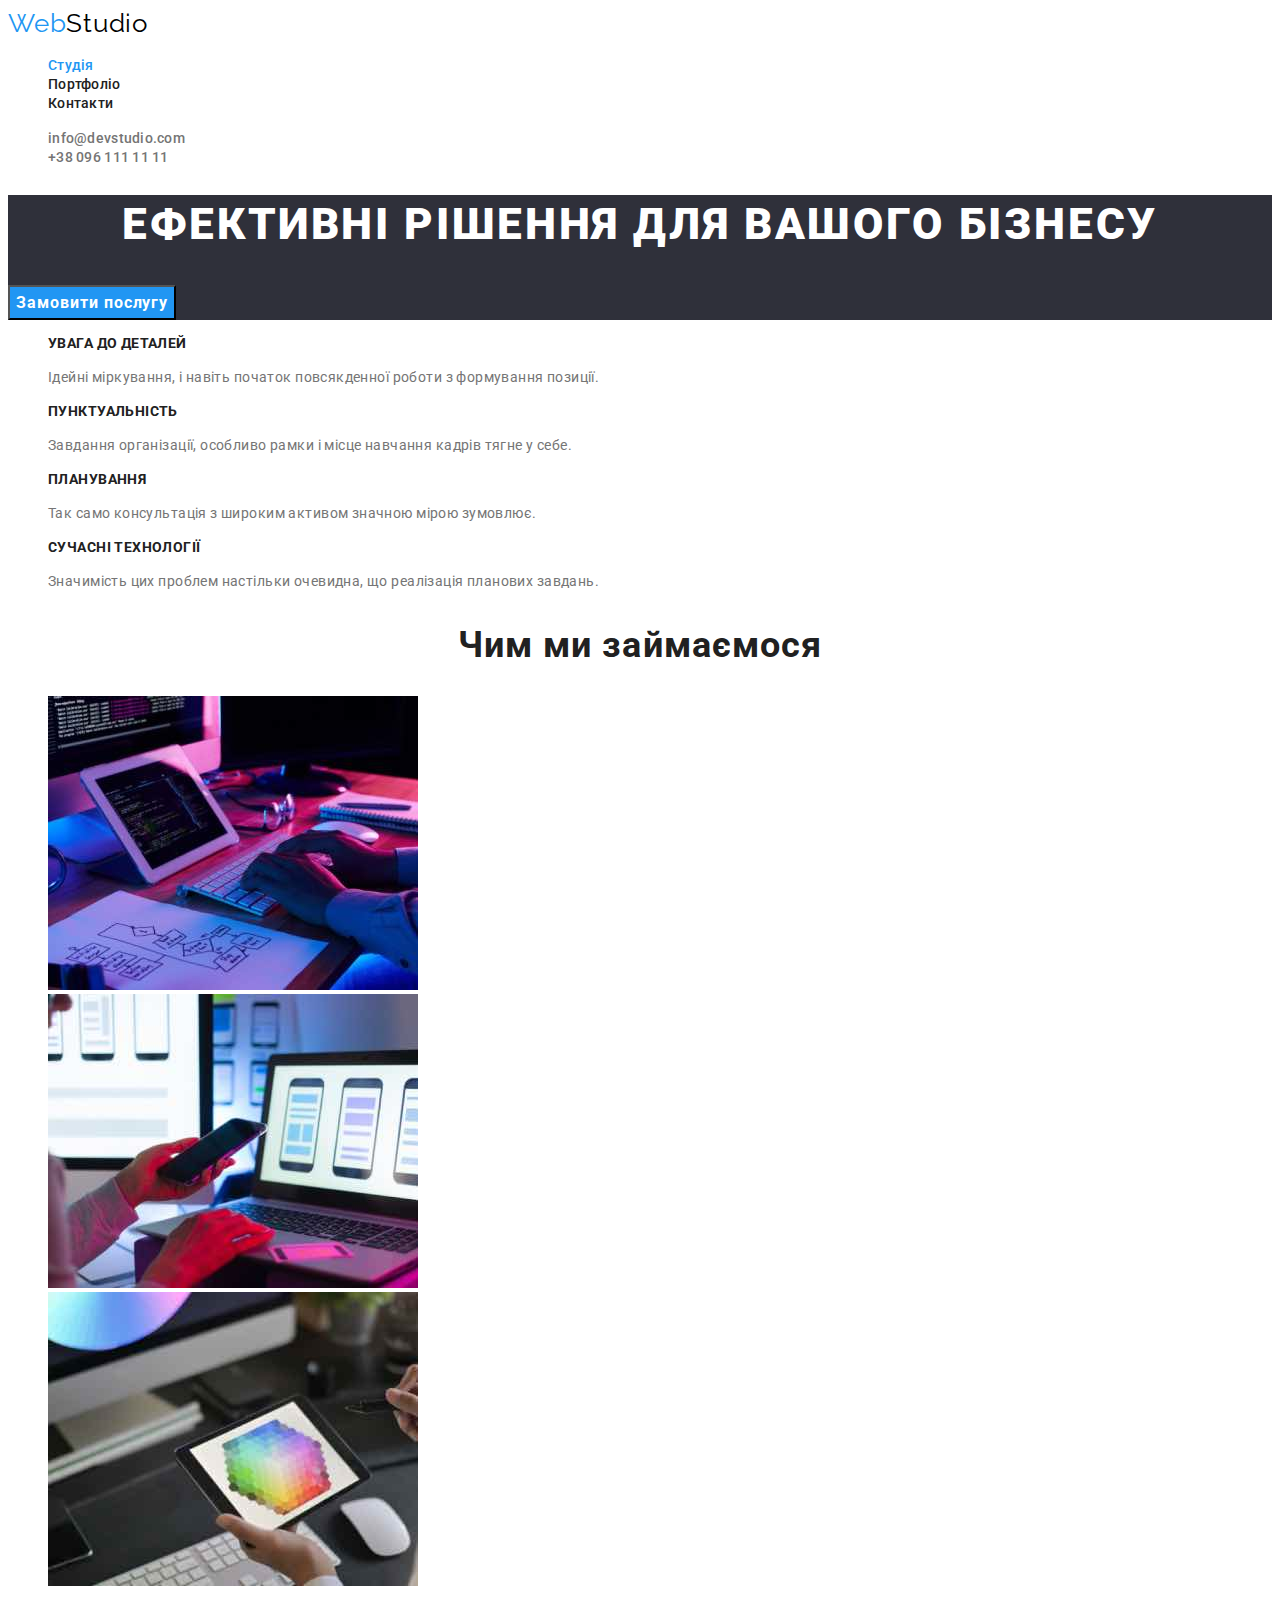
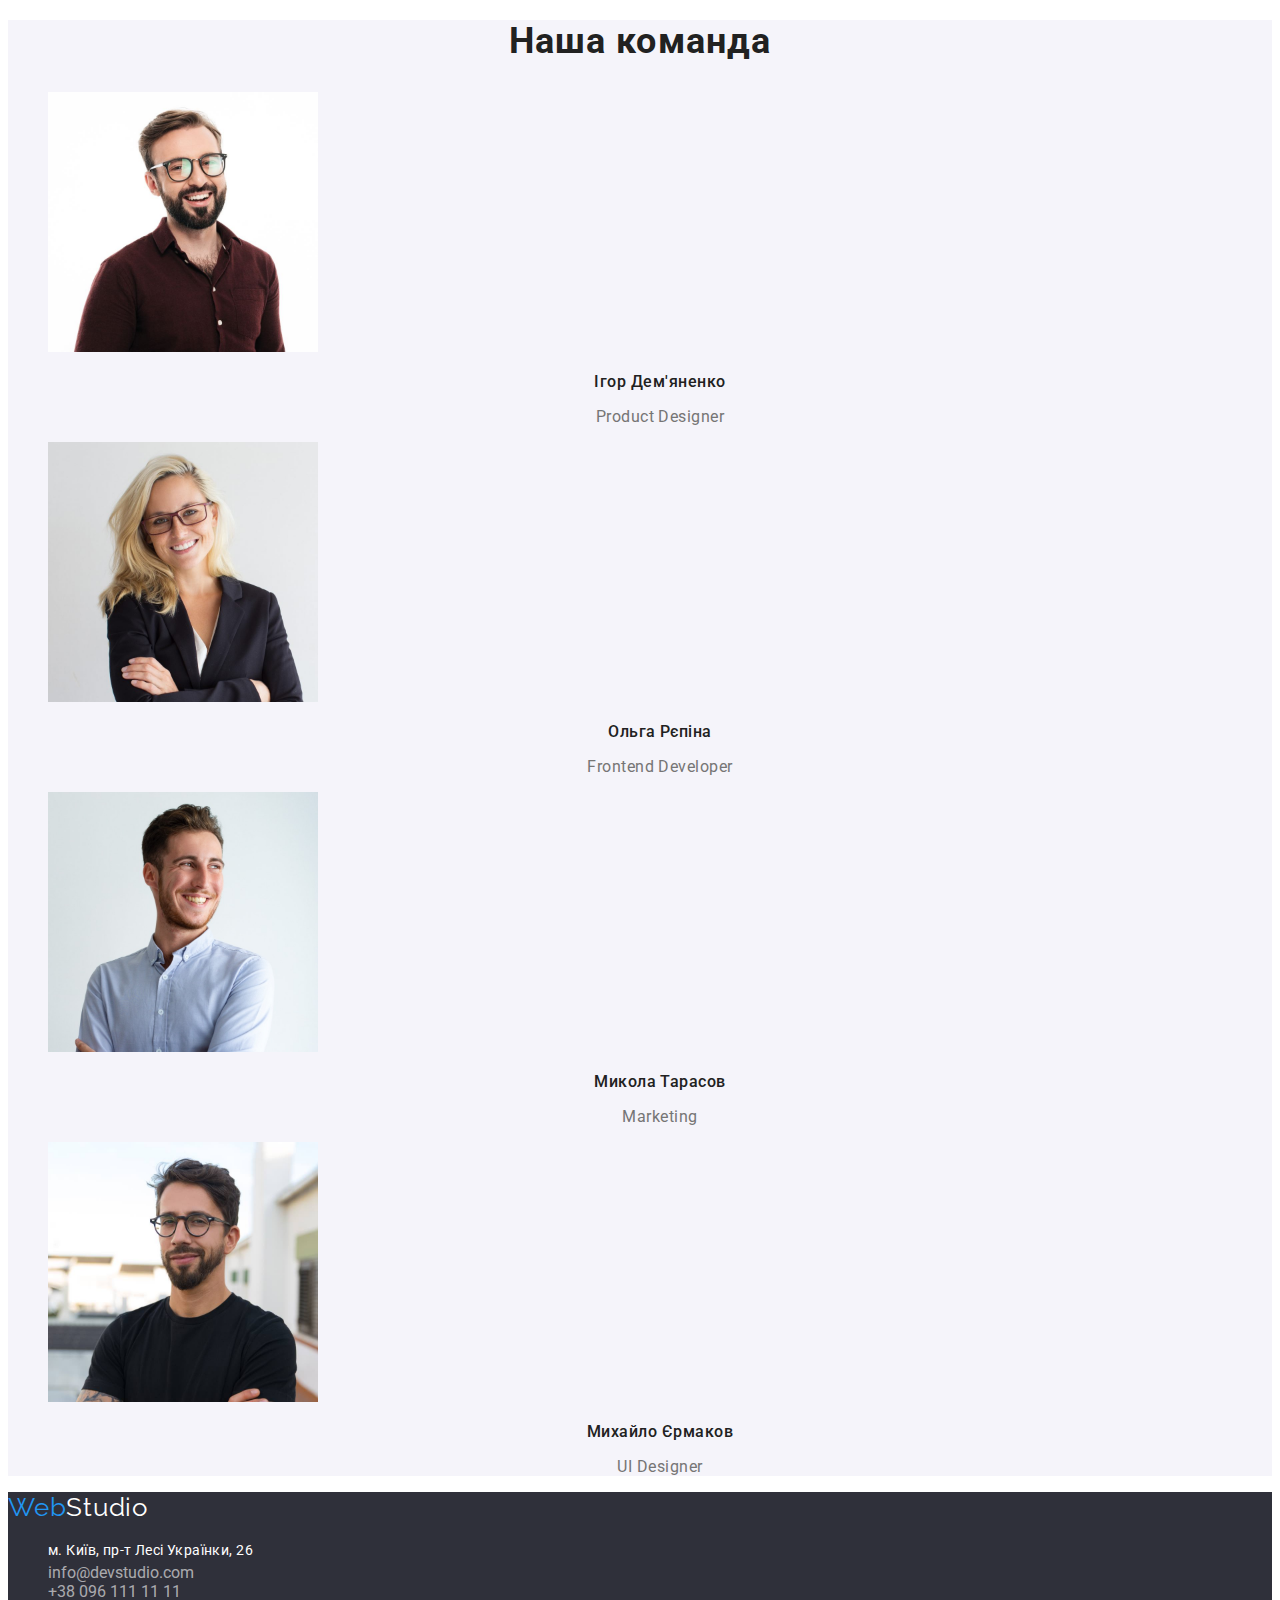
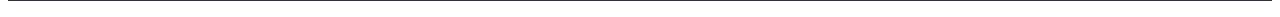
==== index.html @ a1a1fcf0 "Initial commit" ====
<!DOCTYPE html>
<html lang="en">
  <head>
    <meta charset="UTF-8" />
    <meta http-equiv="X-UA-Compatible" content="IE=edge" />
    <meta name="viewport" content="width=device-width, initial-scale=1.0" />
    <title>Студія</title>
    <!--Fonts-->
    <link rel="preconnect" href="https://fonts.googleapis.com" />
    <link rel="preconnect" href="https://fonts.gstatic.com" crossorigin />
    <link
      href="https://fonts.googleapis.com/css2?family=Raleway:wght@700&family=Roboto:wght@400;500;700;900&display=swap"
      rel="stylesheet"
    />
    
    <link rel="stylesheet" href="./css/styles.css" />
  </head>
  <body class="page">
    <header class="header">
      <nav class="nav-link">
        <a href="logo" class="logo">Web<span class="logo-blk">Studio</span></a>
        <!--Menu Nav-->
        <ul class="list">
          <li class="list-item">
            <a class="link-header active" href="./index.html">Студія</a>
          </li>
          <li class="list-item">
            <a class="link-header" href="./portfolio.html">Портфоліо</a>
          </li>
          <li class="list-item">
            <a class="link-header" href="">Контакти</a>
          </li>
        </ul>
      </nav>
      <!--Contacts-->
      <ul class="contacts">
        <li class="contact-link">
          <a href="mailto:info@devstudio.com" class="contact"
            >info@devstudio.com</a
          >
        </li>
        <li class="contact-link">
          <a href="tel:+380961111111" class="contact">+38 096 111 11 11</a>
        </li>
      </ul>
    </header>
    <main>
      <!--Шапка-->
      <section class="main-title">
        <h1 class="title">Ефективні рішення для вашого бізнесу</h1>
        <button class="button" type="button">Замовити послугу</button>
      </section>
      <!--Особливості-->
      <section class="list-features">
        <h2 class="hidden-title">Наші переваги</h2>
        <ul class="list-items">
          <li class="list-item">
            <h3 class="feature">УВАГА ДО ДЕТАЛЕЙ</h3>
            <p class="desc">
              Ідейні міркування, і навіть початок повсякденної роботи з
              формування позиції.
            </p>
          </li>
          <li class="list-item">
            <h3 class="feature">ПУНКТУАЛЬНІСТЬ</h3>
            <p class="desc">
              Завдання організації, особливо рамки і місце навчання кадрів тягне
              у себе.
            </p>
          </li>
          <li class="list-item">
            <h3 class="feature">ПЛАНУВАННЯ</h3>
            <p class="desc">
              Так само консультація з широким активом значною мірою зумовлює.
            </p>
          </li>
          <li class="list-item">
            <h3 class="feature">СУЧАСНІ ТЕХНОЛОГІЇ</h3>
            <p class="desc">
              Значимість цих проблем настільки очевидна, що реалізація планових
              завдань.
            </p>
          </li>
        </ul>
      </section>
      <!--Чим ми займаємося-->
      <section class="list">
        <h2 class="secondary-title">Чим ми займаємося</h2>
        <ul class="list-items">
          <li class="list-item-pic">
            <img
              src="./images/box-1.jpg"
              alt="person typing smth"
              width="370"
              height="294"
            />
          </li>
          <li class="list-item-pic">
            <img
              src="./images/box-2.jpg"
              alt="person using cell-phone and laptop"
              width="370"
              height="294"
            />
          </li>
          <li class="list-item-pic">
            <img
              src="./images/box-3.jpg"
              alt="person using tablet"
              width="370"
              height="294"
            />
          </li>
        </ul>
      </section>

      <!--Наша команда-->
      <section class="team">
        <h2 class="title-3">Наша команда</h2>
        <ul class="list">
          <li class="team-member">
            <img
              src="./images/img-1.jpg"
              alt="short hair man in a red shirt and in the glname"
              width="270"
              height="260"
            />
            <h3 class="team-name">Ігор Дем'яненко</h3>
            <p class="team-position">Product Designer</p>
          </li>
          <li class="team-member">
            <img
              src="./images/img-2.jpg"
              alt="blond lady in the glasses"
              width="270"
              height="260"
            />
            <h3 class="team-name">Ольга Рєпіна</h3>
            <p class="team-position">Frontend Developer</p>
          </li>
          <li class="team-member">
            <img
              src="./images/img-3.jpg"
              alt="young smily man dressed in the blue shirt"
              width="270"
              height="260"
            />
            <h3 class="team-name">Микола Тарасов</h3>
            <p class="team-position">Marketing</p>
          </li>
          <li class="team-member">
            <img
              src="./images/img-4.jpg"
              alt="nose up man in the glasses dressed in the t-shirt"
              width="270"
              height="260"
            />
            <h3 class="team-name">Михайло Єрмаков</h3>
            <p class="team-position">UI Designer</p>
          </li>
        </ul>
      </section>
    </main>
    <!--Підвал-->
    <footer class="footer">
      <a href="logo" class="logo">Web<span class="logo-clr">Studio</span></a>
      <address class="contacts-address">
        <ul class="list-footer">
          <li class="list-item">
            <a href="https://goo.gl/maps/8jvWmnCJK6FQUm2Y7" class="link-footer"
              >м. Київ, пр-т Лесі Українки, 26</a
            >
          </li>
          <li class="list-item">
            <a href="mailto:info@devstudio.com" class="link-detail"
              >info@devstudio.com</a
            >
          </li>
          <li class="list-item">
            <a href="tel:+380961111111" class="link-detail">+38 096 111 11 11</a>
          </li>
        </ul>
      </address>
    </footer>
  </body>
</html>
---- css/styles.css ----
:root {
  /* Fonts */
  --main-font: "Roboto", sans-serif;
  --secondary-font: "Raleway", sans-serif;

  /* Text colors */
  --main-txt-cl: #212121;
  --secondary-txt-cl: #d9d9d9;
  --blue-txt-cl: #2196f3;
  --grey-txt-cl: #757575;
  --light-txt-cl: #ffffff;

  /* Background colors */
  --main-bg-cl: #2f303a;
  --blue-cl: #2196f3;
}

/* Reset */

.link-header,
.contact,
.logo {
  text-decoration: none;
  color: currentColor;
}

.link-footer,
.link-detail {
  text-decoration: none;
}

.list,
.list-items,
.contacts,
.projects-list,
.list-footer {
  list-style: none;
}

/* Body-Студія */

.page {
  color: var(--main-txt-cl);
  font-family: var(--main-font);
}

/* Header */

.logo {
  font-family: var(--secondary-font);
  font-size: 26px;
  line-height: 1.19;
  /* identical to box height */
  letter-spacing: 0.03em;
  color: var(--blue-txt-cl);
}

.logo-blk {
  color: #000000;
}

.link-header:hover,
.link-header:focus {
  color: var(--blue-cl);
}

.contact:hover,
.contact:focus {
  color: var(--blue-cl);
}

.link-header {
  font-family: var(--main-font);
  font-weight: 500;
  font-size: 14px;
  line-height: 1.14;
  letter-spacing: 0.02em;
  color: var(--main-txt-cl);
}

.contact {
font-weight: 500;
font-size: 14px;
line-height: 1.14;
letter-spacing: 0.02em;
color: var(--grey-txt-cl);
}

.active {
  color: var(--blue-cl);
}

/* Шапка */

.main-title {
  background-color: var(--main-bg-cl);
}

.title {
  font-weight: 900;
  font-size: 44px;
  line-height: 1.36;
  /* or 136% */
  text-align: center;
  letter-spacing: 0.06em;
  text-transform: uppercase;
  color: var(--light-txt-cl);
}

.button {
  font-family: inherit;
  font-weight: 700;
  font-size: 16px;
  line-height: 1.85;
  /* identical to box height, or 188% */
  display: flex;
  align-items: center;
  text-align: center;
  letter-spacing: 0.06em;
  color: var(--light-txt-cl);
  background-color: var(--blue-cl);
}

/* Наші переваги */

.hidden-title,
.project-title {
  position: absolute;
  white-space: nowrap;
  width: 1px;
  height: 1px;
  overflow: hidden;
  border: 0;
  padding: 0;
  clip: rect(0 0 0 0);
  clip-path: inset(50%);
  margin: -1px;
}

.list-features {
  font-family: var(--main-font);
}

.feature {
  font-weight: 700;
  font-size: 14px;
  line-height: 1.14;
  letter-spacing: 0.03em;
  text-transform: uppercase;
}

.desc {
  font-size: 14px;
  line-height: 1.71;
  /* or 171% */
  letter-spacing: 0.03em;
  color: var(--grey-txt-cl);
}

/* Чим ми займаємося */

.secondary-title {
  font-family: var(--main-font);
  font-size: 36px;
  line-height: 1.17;
  text-align: center;
  letter-spacing: 0.03em;
}

/* Наша команда */

.team {
  font-family: var(--main-font);
  background-color: #f5f4fa;
}

.title-3 {
  font-size: 36px;
  line-height: 1.17;
  text-align: center;
  letter-spacing: 0.03em;
}

.team-name {
  font-weight: 500;
  font-size: 16px;
  line-height: 1.19;
  /* identical to box height */
  text-align: center;
  letter-spacing: 0.03em;
}

.team-position {
  font-size: 16px;
  line-height: 1.19;
  /* identical to box height */
  text-align: center;
  letter-spacing: 0.03em;
  color: var(--grey-txt-cl);
}

/* Підвал */

.footer {
  background-color: var(--main-bg-cl);
}

.logo-clr {
  color: var(--light-txt-cl);
}

.contacts-address {
  font-style: normal;
}

.link-footer {
  font-size: 14px;
  line-height: 1.71;
  /* or 171% */
  letter-spacing: 0.03em;
  color: var(--light-txt-cl);
}

.link-detail {
  color: #ffffff99;
}

/* Body-Portfolio */

/* Фільтри */

.btn {
  font-family: var(--main-font);
  font-weight: 500;
  font-size: 16px;
  line-height: 1.62;
  /* identical to box height, or 162% */
  text-align: center;
  letter-spacing: 0.03em;
  background-color: #F5F4FA;
}

.filters .btn:hover,
.filters .btn:focus {
  background: var(--blue-cl);
  color: var(--light-txt-cl);
  cursor: pointer;
}

.btn.active {
  background: var(--blue-cl);
  color: var(--light-txt-cl);
}

/* Портфоліо */

.projects {
  font-family: var(--main-font);
}


.project-name {
  font-size: 18px;
  line-height: 2;
  /* identical to box height, or 200% */
  letter-spacing: 0.06em;
}

.project-detail {
  font-size: 16px;
  line-height: 1.87;
  /* identical to box height, or 188% */
  letter-spacing: 0.03em;
  color: var(--grey-txt-cl);
}
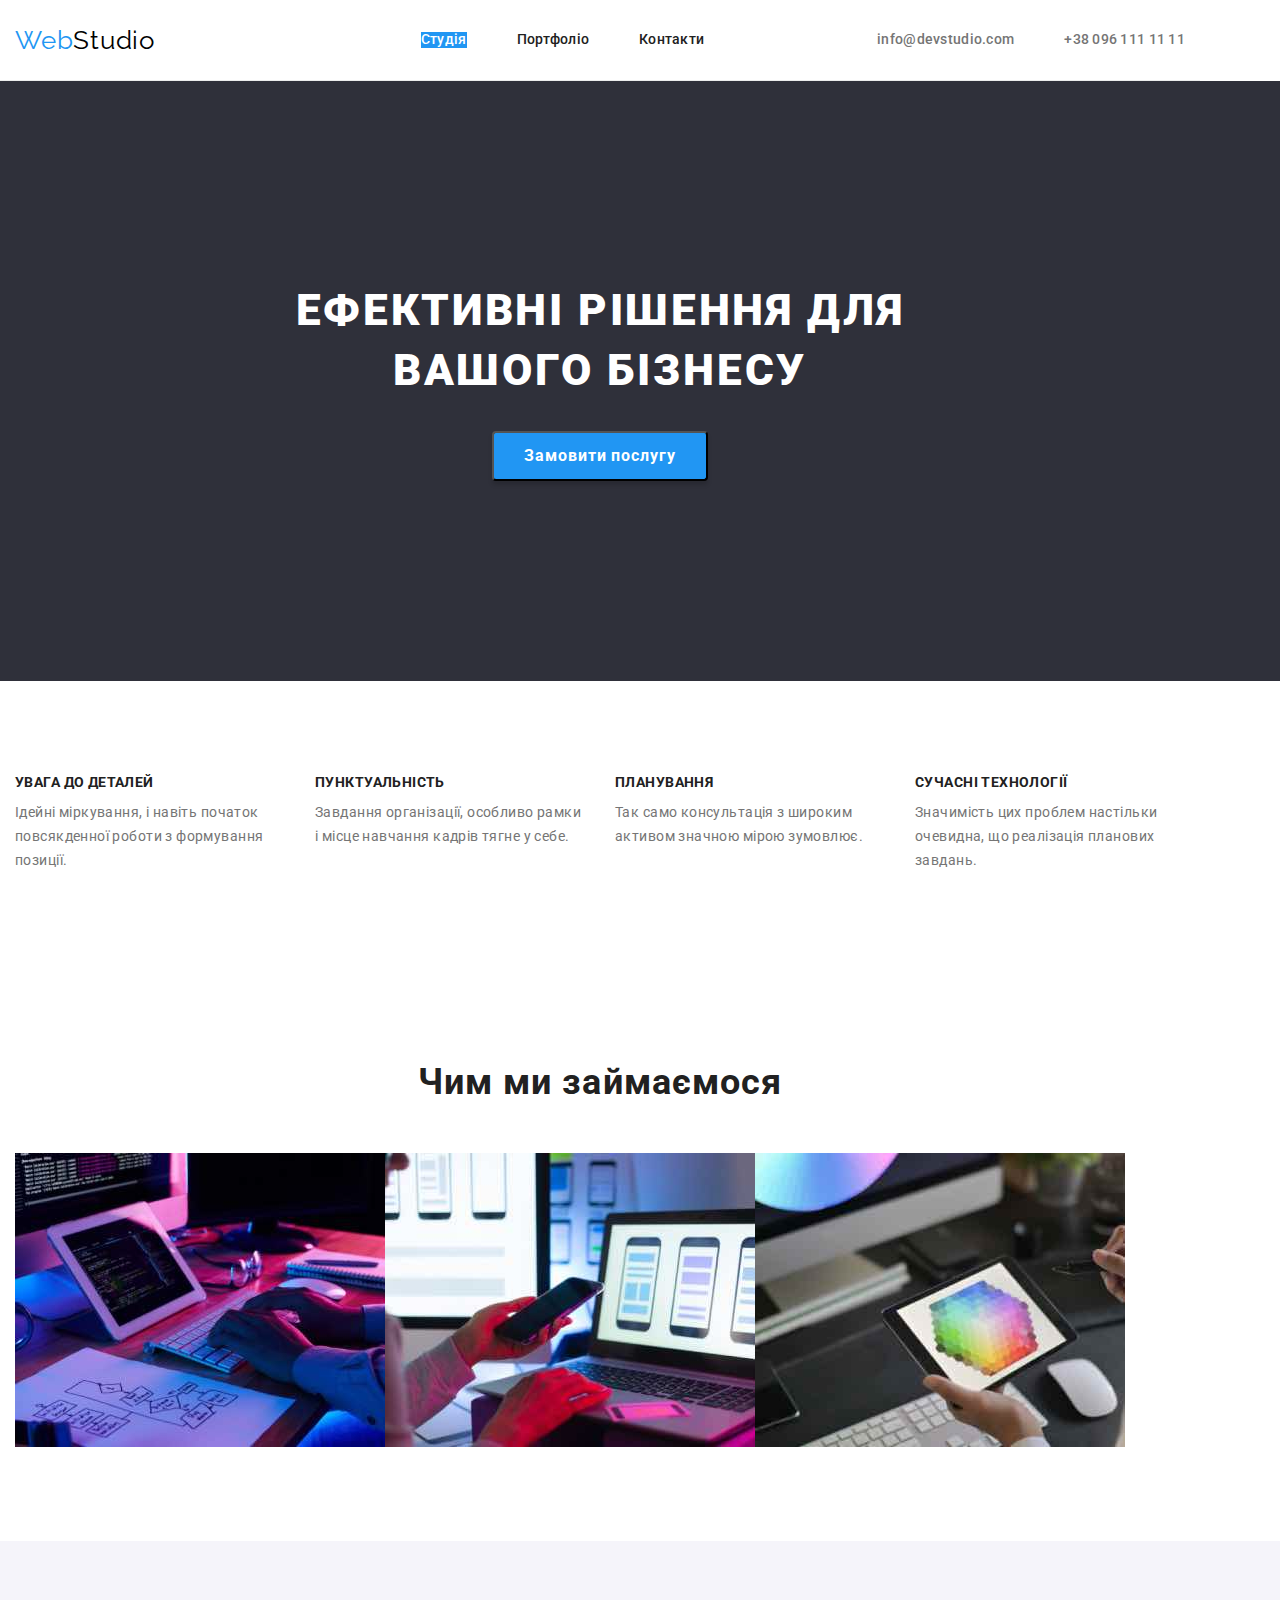
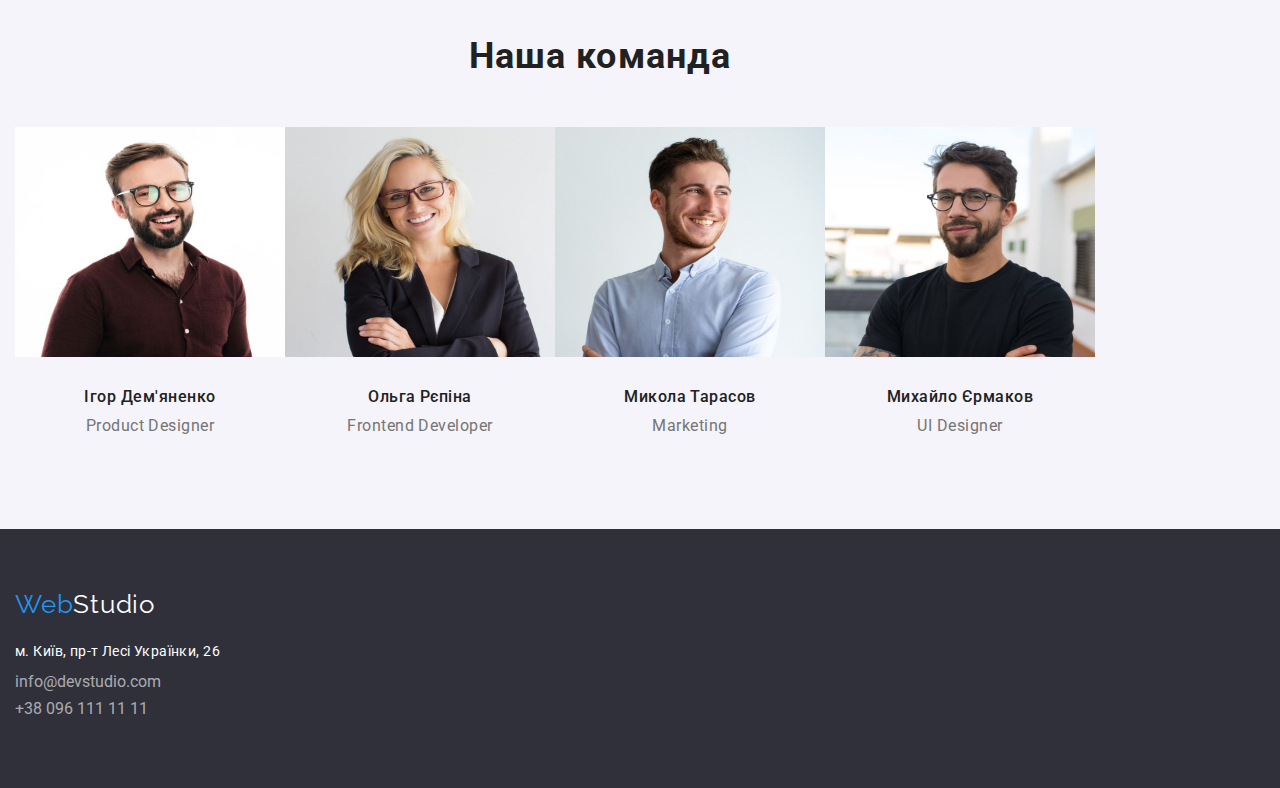
==== commit 1091efaa: "HW-3" ====
--- a/index.html
+++ b/index.html
@@ -12,175 +12,196 @@
       href="https://fonts.googleapis.com/css2?family=Raleway:wght@700&family=Roboto:wght@400;500;700;900&display=swap"
       rel="stylesheet"
     />
-    
+
+    <link rel="stylesheet" href="./css/modern-normalize.css">
+
     <link rel="stylesheet" href="./css/styles.css" />
   </head>
   <body class="page">
     <header class="header">
-      <nav class="nav-link">
-        <a href="logo" class="logo">Web<span class="logo-blk">Studio</span></a>
-        <!--Menu Nav-->
-        <ul class="list">
-          <li class="list-item">
-            <a class="link-header active" href="./index.html">Студія</a>
+      <div class="container header-container">
+        <!--Logo-->
+          <a href="logo" class="logo"
+            >Web<span class="logo-blk">Studio</span></a
+          >
+          <!--Menu Nav-->
+        <nav class="nav-link"></nav>  
+          <ul class="list nav-list">
+            <li class="list-item">
+              <a class="link-header active" href="./index.html">Студія</a>
+            </li>
+            <li class="list-item">
+              <a class="link-header" href="./portfolio.html">Портфоліо</a>
+            </li>
+            <li class="list-item">
+              <a class="link-header" href="">Контакти</a>
+            </li>
+          </ul>
+        </nav>
+        <!--Contacts-->
+        <ul class="contacts contacts-list">
+          <li class="contact-link">
+            <a href="mailto:info@devstudio.com" class="contact"
+              >info@devstudio.com</a
+            >
           </li>
-          <li class="list-item">
-            <a class="link-header" href="./portfolio.html">Портфоліо</a>
-          </li>
-          <li class="list-item">
-            <a class="link-header" href="">Контакти</a>
+          <li class="contact-link">
+            <a href="tel:+380961111111" class="contact">+38 096 111 11 11</a>
           </li>
         </ul>
-      </nav>
-      <!--Contacts-->
-      <ul class="contacts">
-        <li class="contact-link">
-          <a href="mailto:info@devstudio.com" class="contact"
-            >info@devstudio.com</a
-          >
-        </li>
-        <li class="contact-link">
-          <a href="tel:+380961111111" class="contact">+38 096 111 11 11</a>
-        </li>
-      </ul>
+        </div>
     </header>
     <main>
       <!--Шапка-->
       <section class="main-title">
-        <h1 class="title">Ефективні рішення для вашого бізнесу</h1>
-        <button class="button" type="button">Замовити послугу</button>
+        <div class="container">
+          <h1 class="title">Ефективні рішення для вашого бізнесу</h1>
+          <button class="button" type="button">Замовити послугу</button>
+        </div>
       </section>
       <!--Особливості-->
-      <section class="list-features">
-        <h2 class="hidden-title">Наші переваги</h2>
-        <ul class="list-items">
-          <li class="list-item">
-            <h3 class="feature">УВАГА ДО ДЕТАЛЕЙ</h3>
-            <p class="desc">
-              Ідейні міркування, і навіть початок повсякденної роботи з
-              формування позиції.
-            </p>
-          </li>
-          <li class="list-item">
-            <h3 class="feature">ПУНКТУАЛЬНІСТЬ</h3>
-            <p class="desc">
-              Завдання організації, особливо рамки і місце навчання кадрів тягне
-              у себе.
-            </p>
-          </li>
-          <li class="list-item">
-            <h3 class="feature">ПЛАНУВАННЯ</h3>
-            <p class="desc">
-              Так само консультація з широким активом значною мірою зумовлює.
-            </p>
-          </li>
-          <li class="list-item">
-            <h3 class="feature">СУЧАСНІ ТЕХНОЛОГІЇ</h3>
-            <p class="desc">
-              Значимість цих проблем настільки очевидна, що реалізація планових
-              завдань.
-            </p>
-          </li>
-        </ul>
+      <section class="list-features section">
+        <div class="container">
+          <h2 class="hidden-title">Наші переваги</h2>
+          <ul class="list-items description">
+            <li class="list-item desc-list">
+              <h3 class="feature">УВАГА ДО ДЕТАЛЕЙ</h3>
+              <p class="desc">
+                Ідейні міркування, і навіть початок повсякденної роботи з
+                формування позиції.
+              </p>
+            </li>
+            <li class="list-item desc-list">
+              <h3 class="feature">ПУНКТУАЛЬНІСТЬ</h3>
+              <p class="desc">
+                Завдання організації, особливо рамки і місце навчання кадрів
+                тягне у себе.
+              </p>
+            </li>
+            <li class="list-item desc-list">
+              <h3 class="feature">ПЛАНУВАННЯ</h3>
+              <p class="desc">
+                Так само консультація з широким активом значною мірою зумовлює.
+              </p>
+            </li>
+            <li class="list-item desc-list">
+              <h3 class="feature">СУЧАСНІ ТЕХНОЛОГІЇ</h3>
+              <p class="desc">
+                Значимість цих проблем настільки очевидна, що реалізація
+                планових завдань.
+              </p>
+            </li>
+          </ul>
+        </div>
       </section>
       <!--Чим ми займаємося-->
-      <section class="list">
-        <h2 class="secondary-title">Чим ми займаємося</h2>
-        <ul class="list-items">
-          <li class="list-item-pic">
-            <img
-              src="./images/box-1.jpg"
-              alt="person typing smth"
-              width="370"
-              height="294"
-            />
-          </li>
-          <li class="list-item-pic">
-            <img
-              src="./images/box-2.jpg"
-              alt="person using cell-phone and laptop"
-              width="370"
-              height="294"
-            />
-          </li>
-          <li class="list-item-pic">
-            <img
-              src="./images/box-3.jpg"
-              alt="person using tablet"
-              width="370"
-              height="294"
-            />
-          </li>
-        </ul>
+      <section class="list-main section">
+        <div class="container">
+          <h2 class="secondary-title">Чим ми займаємося</h2>
+          <ul class="list-items img-list">
+            <li class="list-item-pic">
+              <img
+                src="./images/box-1.jpg"
+                alt="person typing smth"
+                width="370"
+                height="294"
+              />
+            </li>
+            <li class="list-item-pic">
+              <img
+                src="./images/box-2.jpg"
+                alt="person using cell-phone and laptop"
+                width="370"
+                height="294"
+              />
+            </li>
+            <li class="list-item-pic">
+              <img
+                src="./images/box-3.jpg"
+                alt="person using tablet"
+                width="370"
+                height="294"
+              />
+            </li>
+          </ul>
+        </div>
       </section>
 
       <!--Наша команда-->
-      <section class="team">
-        <h2 class="title-3">Наша команда</h2>
-        <ul class="list">
-          <li class="team-member">
-            <img
-              src="./images/img-1.jpg"
-              alt="short hair man in a red shirt and in the glname"
-              width="270"
-              height="260"
-            />
-            <h3 class="team-name">Ігор Дем'яненко</h3>
-            <p class="team-position">Product Designer</p>
-          </li>
-          <li class="team-member">
-            <img
-              src="./images/img-2.jpg"
-              alt="blond lady in the glasses"
-              width="270"
-              height="260"
-            />
-            <h3 class="team-name">Ольга Рєпіна</h3>
-            <p class="team-position">Frontend Developer</p>
-          </li>
-          <li class="team-member">
-            <img
-              src="./images/img-3.jpg"
-              alt="young smily man dressed in the blue shirt"
-              width="270"
-              height="260"
-            />
-            <h3 class="team-name">Микола Тарасов</h3>
-            <p class="team-position">Marketing</p>
-          </li>
-          <li class="team-member">
-            <img
-              src="./images/img-4.jpg"
-              alt="nose up man in the glasses dressed in the t-shirt"
-              width="270"
-              height="260"
-            />
-            <h3 class="team-name">Михайло Єрмаков</h3>
-            <p class="team-position">UI Designer</p>
-          </li>
-        </ul>
+      <section class="team section">
+        <div class="container">
+          <h2 class="title-3">Наша команда</h2>
+          <ul class="list team-list">
+            <li class="team-member">
+              <img class="img"
+                src="./images/img-1.jpg"
+                alt="short hair man in a red shirt and in the glname"
+                width="270"
+                height="260"
+              />
+              <h3 class="team-name">Ігор Дем'яненко</h3>
+              <p class="team-position">Product Designer</p>
+            </li>
+            <li class="team-member">
+              <img class="img"
+                src="./images/img-2.jpg"
+                alt="blond lady in the glasses"
+                width="270"
+                height="260"
+              />
+              <h3 class="team-name">Ольга Рєпіна</h3>
+              <p class="team-position">Frontend Developer</p>
+            </li>
+            <li class="team-member">
+              <img class="img"
+                src="./images/img-3.jpg"
+                alt="young smily man dressed in the blue shirt"
+                width="270"
+                height="260"
+              />
+              <h3 class="team-name">Микола Тарасов</h3>
+              <p class="team-position">Marketing</p>
+            </li>
+            <li class="team-member">
+              <img class="img"
+                src="./images/img-4.jpg"
+                alt="nose up man in the glasses dressed in the t-shirt"
+                width="270"
+                height="260"
+              />
+              <h3 class="team-name">Михайло Єрмаков</h3>
+              <p class="team-position">UI Designer</p>
+            </li>
+          </ul>
+        </div>
       </section>
     </main>
     <!--Підвал-->
     <footer class="footer">
-      <a href="logo" class="logo">Web<span class="logo-clr">Studio</span></a>
-      <address class="contacts-address">
-        <ul class="list-footer">
-          <li class="list-item">
-            <a href="https://goo.gl/maps/8jvWmnCJK6FQUm2Y7" class="link-footer"
-              >м. Київ, пр-т Лесі Українки, 26</a
-            >
-          </li>
-          <li class="list-item">
-            <a href="mailto:info@devstudio.com" class="link-detail"
-              >info@devstudio.com</a
-            >
-          </li>
-          <li class="list-item">
-            <a href="tel:+380961111111" class="link-detail">+38 096 111 11 11</a>
-          </li>
-        </ul>
-      </address>
+      <div class="container ftr-container">
+        <a href="logo" class="logo footer-logo">Web<span class="logo-clr">Studio</span></a>
+        <address class="contacts-address">
+          <ul class="list-footer">
+            <li class="list-item list-item-ft">
+              <a
+                href="https://goo.gl/maps/8jvWmnCJK6FQUm2Y7"
+                class="link-footer"
+                >м. Київ, пр-т Лесі Українки, 26</a
+              >
+            </li>
+            <li class="list-item list-item-ft">
+              <a href="mailto:info@devstudio.com" class="link-detail"
+                >info@devstudio.com</a
+              >
+            </li>
+            <li class="list-item list-item-ft">
+              <a href="tel:+380961111111" class="link-detail"
+                >+38 096 111 11 11</a
+              >
+            </li>
+          </ul>
+        </address>
+      </div>
     </footer>
   </body>
 </html>
--- a/css/styles.css
+++ b/css/styles.css
@@ -13,6 +13,10 @@
   /* Background colors */
   --main-bg-cl: #2f303a;
   --blue-cl: #2196f3;
+
+  /* Others */
+  --items: 3;
+  --indent: 30px;
 }
 
 /* Reset */
@@ -27,6 +31,19 @@
 .link-footer,
 .link-detail {
   text-decoration: none;
+}
+
+h1,
+h2,
+h3,
+a,
+p,
+ul {
+  margin: 0;
+}
+
+ul {
+  padding-inline-start: 0;
 }
 
 .list,
@@ -37,6 +54,24 @@
   list-style: none;
 }
 
+.list {
+  margin: 0;
+  padding: 0;
+}
+
+img {
+  display: block;
+}
+
+/* Container */
+
+.container {
+  width: 1200px;
+  padding-left: 15px;
+  padding-right: 15px;
+  outline-offset: 2px solid red;
+}
+
 /* Body-Студія */
 
 .page {
@@ -45,6 +80,12 @@
 }
 
 /* Header */
+
+.header-container {
+  display: flex;
+  align-items: center;
+  border-bottom: 1px solid #ececec;
+}
 
 .logo {
   font-family: var(--secondary-font);
@@ -53,10 +94,47 @@
   /* identical to box height */
   letter-spacing: 0.03em;
   color: var(--blue-txt-cl);
+  margin-right: 93px;
 }
 
 .logo-blk {
   color: #000000;
+}
+
+.nav-link {
+  margin-right: auto;
+}
+
+.nav-list {
+  display: flex;
+  gap: 50px;
+  align-items: center;
+  margin-top: 32px;
+  margin-bottom: 32px;
+}
+
+.nav-list:not(:last-child) {
+  gap: 50px;
+}
+
+.logo {
+  margin-right: 93px;
+}
+
+.contacts-list {
+  display: flex;
+  gap: 50px;
+  align-items: center;
+  margin-left: auto;
+}
+
+.contacts-list: not(: last-child) {
+  gap: 50px;
+}
+
+.link-header,
+.contact {
+  display: block;
 }
 
 .link-header:hover,
@@ -79,11 +157,11 @@
 }
 
 .contact {
-font-weight: 500;
-font-size: 14px;
-line-height: 1.14;
-letter-spacing: 0.02em;
-color: var(--grey-txt-cl);
+  font-weight: 500;
+  font-size: 14px;
+  line-height: 1.14;
+  letter-spacing: 0.02em;
+  color: var(--grey-txt-cl);
 }
 
 .active {
@@ -94,6 +172,7 @@
 
 .main-title {
   background-color: var(--main-bg-cl);
+  height: 600px;
 }
 
 .title {
@@ -105,6 +184,11 @@
   letter-spacing: 0.06em;
   text-transform: uppercase;
   color: var(--light-txt-cl);
+  width: 696px;
+  padding-top: 200px;
+  margin-bottom: 30px;
+  margin-left: auto;
+  margin-right: auto;
 }
 
 .button {
@@ -113,12 +197,19 @@
   font-size: 16px;
   line-height: 1.85;
   /* identical to box height, or 188% */
-  display: flex;
+  display: block;
   align-items: center;
   text-align: center;
   letter-spacing: 0.06em;
   color: var(--light-txt-cl);
   background-color: var(--blue-cl);
+  display: block;
+  margin-left: auto;
+  margin-right: auto;
+  width: 216px;
+  height: 50px;
+  box-shadow: 0px 4px 4px rgba(0, 0, 0, 0.15);
+  border-radius: 4px;
 }
 
 /* Наші переваги */
@@ -137,6 +228,14 @@
   margin: -1px;
 }
 
+h2 {
+  margin-bottom: 50px;
+}
+
+h3 {
+  margin-bottom: 10px;
+}
+
 .list-features {
   font-family: var(--main-font);
 }
@@ -149,6 +248,19 @@
   text-transform: uppercase;
 }
 
+.description {
+  display: flex;
+  gap: 30px;
+}
+
+.description:not(:last-child) {
+  gap: 30px;
+}
+
+.desc-list {
+  width: 270px;
+}
+
 .desc {
   font-size: 14px;
   line-height: 1.71;
@@ -159,6 +271,10 @@
 
 /* Чим ми займаємося */
 
+.section {
+  padding-top: 94px;
+  padding-bottom: 94px;
+}
 .secondary-title {
   font-family: var(--main-font);
   font-size: 36px;
@@ -167,7 +283,27 @@
   letter-spacing: 0.03em;
 }
 
+.img-list:not(:last-child) {
+  gap: 30px;
+}
+
+.img-list {
+  display: flex;
+}
+
 /* Наша команда */
+
+.team-list:not(:last-child) {
+  gap: 30px;
+}
+
+.team-list {
+  display: flex;
+}
+
+.img {
+  padding-bottom: 30px;
+}
 
 .team {
   font-family: var(--main-font);
@@ -205,6 +341,18 @@
   background-color: var(--main-bg-cl);
 }
 
+.ftr-container {
+  padding-top: 60px;
+  padding-bottom: 60px;
+}
+
+.footer-logo {
+  display: block;
+  padding-top: ;
+  margin-bottom: 20px;
+  margin-right: auto;
+}
+
 .logo-clr {
   color: var(--light-txt-cl);
 }
@@ -225,9 +373,40 @@
   color: #ffffff99;
 }
 
+.list-footer {
+  margin-right: auto;
+  display: block;
+}
+
+.list-item-ft,
+.link-footer,
+.link-detail {
+  display: block;
+  margin-bottom: 9px;
+  padding-left: 0;
+  margin-right: auto;
+}
+
 /* Body-Portfolio */
 
 /* Фільтри */
+
+.filter-list {
+  display: block;
+  align-items: center;
+  margin-left: auto;
+  margin-right: auto;
+  gap: 30px;
+}
+
+.filter-item {
+  display: inline-block;
+  align-items: center;
+  margin-left: auto;
+  margin-right: auto;
+  margin-bottom: 56px;
+  gap: 30px;
+}
 
 .btn {
   font-family: var(--main-font);
@@ -237,33 +416,61 @@
   /* identical to box height, or 162% */
   text-align: center;
   letter-spacing: 0.03em;
-  background-color: #F5F4FA;
-}
-
-.filters .btn:hover,
-.filters .btn:focus {
+  background-color: #f5f4fa;
+  margin-left: auto;
+  margin-right: auto;
+  margin-bottom: 56px;
+}
+
+.btn:not(:last-child) {
+  gap: 30px;
+}
+
+.btn:hover,
+.btn:focus {
   background: var(--blue-cl);
   color: var(--light-txt-cl);
   cursor: pointer;
 }
 
-.btn.active {
+.active {
   background: var(--blue-cl);
   color: var(--light-txt-cl);
 }
 
 /* Портфоліо */
 
+.projects-list {
+  display: flex;
+  flex-wrap: wrap;
+  gap: var(--indent);
+  box-sizing: border-box;
+}
+
+.projects-list:not(:last-child) {
+  gap: var(--indent);
+}
+
+.project {
+  flex-basis: ((100% - var(--indent)) * (var(--items) - 1)) / var(--items);
+  border-bottom: 1px solid #eeeeee;
+}
+
+.img-pf {
+  margin-bottom: 20px;
+}
+
 .projects {
   font-family: var(--main-font);
 }
-
 
 .project-name {
   font-size: 18px;
   line-height: 2;
   /* identical to box height, or 200% */
   letter-spacing: 0.06em;
+  margin-left: 24px;
+  margin-bottom: 4px;
 }
 
 .project-detail {
@@ -272,4 +479,6 @@
   /* identical to box height, or 188% */
   letter-spacing: 0.03em;
   color: var(--grey-txt-cl);
-}
+  margin-left: 24px;
+  margin-bottom: 20px;
+}
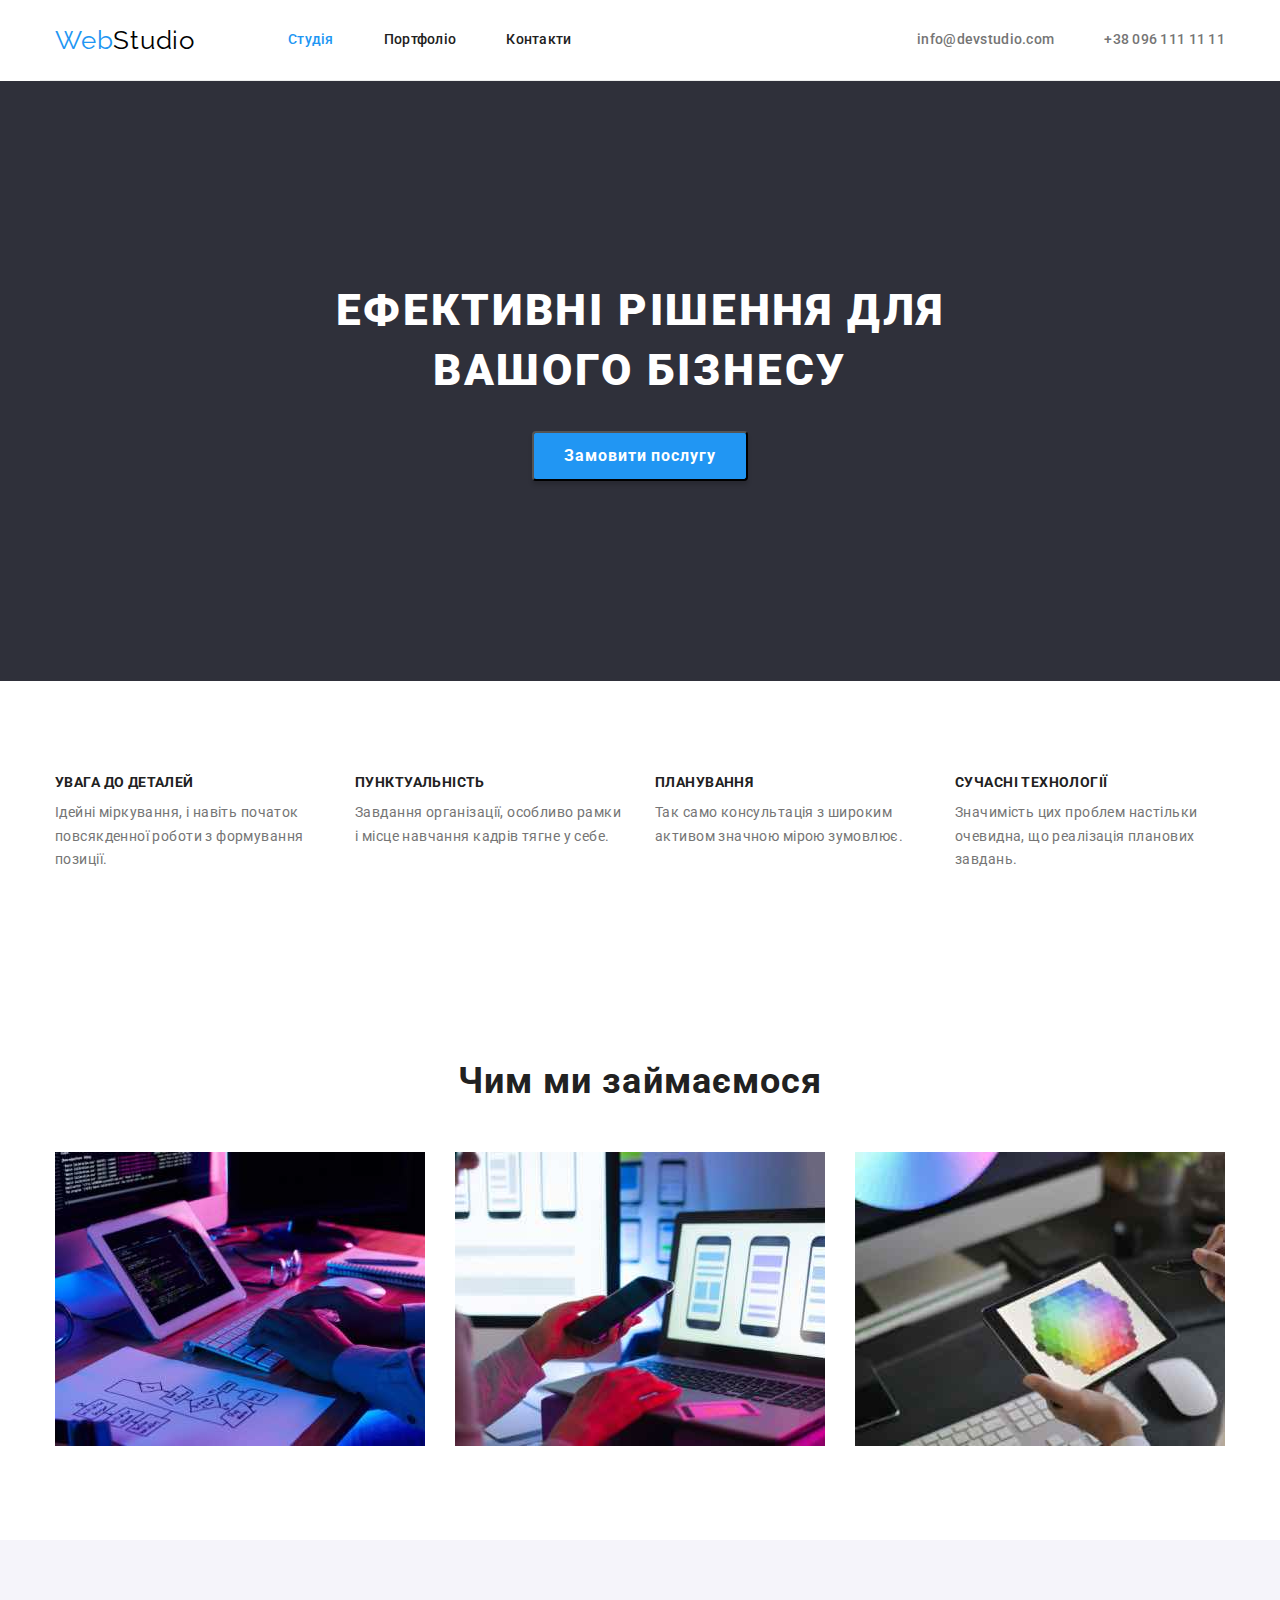
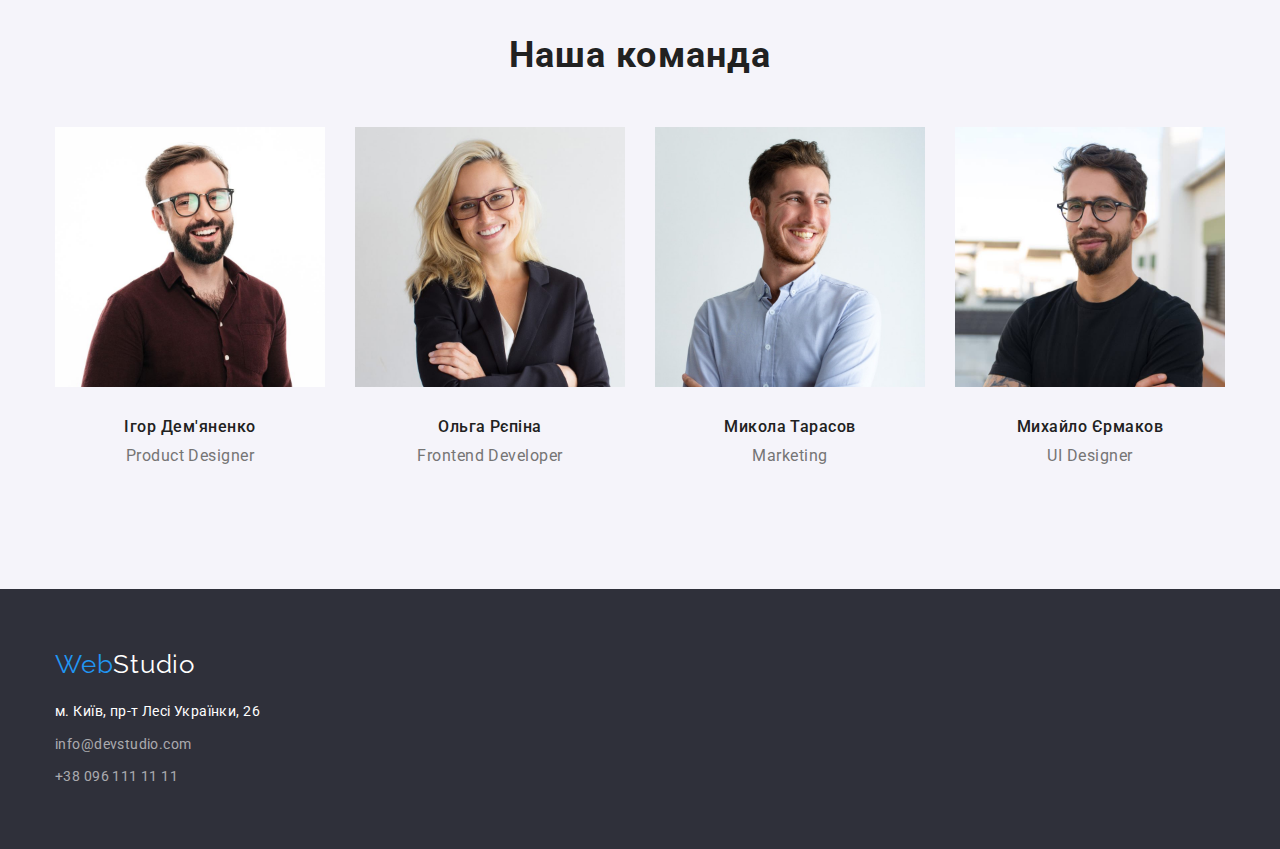
==== commit 9507b668: "Improved HW3" ====
--- a/index.html
+++ b/index.html
@@ -37,30 +37,30 @@
               <a class="link-header" href="">Контакти</a>
             </li>
           </ul>
-        </nav>
         <!--Contacts-->
-        <ul class="contacts contacts-list">
-          <li class="contact-link">
-            <a href="mailto:info@devstudio.com" class="contact"
+          <ul class="contacts contacts-list">
+           <li class="contact-link">
+             <a href="mailto:info@devstudio.com" class="contact"
               >info@devstudio.com</a
             >
-          </li>
-          <li class="contact-link">
-            <a href="tel:+380961111111" class="contact">+38 096 111 11 11</a>
-          </li>
-        </ul>
-        </div>
+           </li>
+           <li class="contact-link">
+             <a href="tel:+380961111111" class="contact">+38 096 111 11 11</a>
+           </li>
+          </ul>
+        </nav>
+       </div>
     </header>
     <main>
       <!--Шапка-->
-      <section class="main-title">
+      <section class="main">
         <div class="container">
           <h1 class="title">Ефективні рішення для вашого бізнесу</h1>
           <button class="button" type="button">Замовити послугу</button>
         </div>
       </section>
       <!--Особливості-->
-      <section class="list-features section">
+      <section class="section">
         <div class="container">
           <h2 class="hidden-title">Наші переваги</h2>
           <ul class="list-items description">
@@ -139,8 +139,10 @@
                 width="270"
                 height="260"
               />
+              <div class="team-info">
               <h3 class="team-name">Ігор Дем'яненко</h3>
               <p class="team-position">Product Designer</p>
+              </div>
             </li>
             <li class="team-member">
               <img class="img"
@@ -149,8 +151,10 @@
                 width="270"
                 height="260"
               />
+              <div class="team-info">
               <h3 class="team-name">Ольга Рєпіна</h3>
               <p class="team-position">Frontend Developer</p>
+              </div>
             </li>
             <li class="team-member">
               <img class="img"
@@ -159,8 +163,10 @@
                 width="270"
                 height="260"
               />
+              <div class="team-info">
               <h3 class="team-name">Микола Тарасов</h3>
               <p class="team-position">Marketing</p>
+              </div>
             </li>
             <li class="team-member">
               <img class="img"
@@ -169,8 +175,10 @@
                 width="270"
                 height="260"
               />
+              <div class="team-info">
               <h3 class="team-name">Михайло Єрмаков</h3>
               <p class="team-position">UI Designer</p>
+              </div>
             </li>
           </ul>
         </div>
@@ -178,14 +186,14 @@
     </main>
     <!--Підвал-->
     <footer class="footer">
-      <div class="container ftr-container">
+      <div class="container">
         <a href="logo" class="logo footer-logo">Web<span class="logo-clr">Studio</span></a>
         <address class="contacts-address">
           <ul class="list-footer">
             <li class="list-item list-item-ft">
               <a
                 href="https://goo.gl/maps/8jvWmnCJK6FQUm2Y7"
-                class="link-footer"
+                class="link-footer" target="_blank" rel="noopener noreferrer"
                 >м. Київ, пр-т Лесі Українки, 26</a
               >
             </li>
--- a/css/styles.css
+++ b/css/styles.css
@@ -69,6 +69,7 @@
   width: 1200px;
   padding-left: 15px;
   padding-right: 15px;
+  margin: 0 auto;
   outline-offset: 2px solid red;
 }
 
@@ -101,20 +102,12 @@
   color: #000000;
 }
 
-.nav-link {
-  margin-right: auto;
-}
-
 .nav-list {
   display: flex;
   gap: 50px;
   align-items: center;
-  margin-top: 32px;
-  margin-bottom: 32px;
-}
-
-.nav-list:not(:last-child) {
-  gap: 50px;
+  padding-top: 32px;
+  padding-bottom: 32px;
 }
 
 .logo {
@@ -128,10 +121,6 @@
   margin-left: auto;
 }
 
-.contacts-list: not(: last-child) {
-  gap: 50px;
-}
-
 .link-header,
 .contact {
   display: block;
@@ -170,9 +159,10 @@
 
 /* Шапка */
 
-.main-title {
+.main {
   background-color: var(--main-bg-cl);
-  height: 600px;
+  padding-top: 200px;
+  padding-bottom: 200px;
 }
 
 .title {
@@ -185,7 +175,6 @@
   text-transform: uppercase;
   color: var(--light-txt-cl);
   width: 696px;
-  padding-top: 200px;
   margin-bottom: 30px;
   margin-left: auto;
   margin-right: auto;
@@ -197,7 +186,6 @@
   font-size: 16px;
   line-height: 1.85;
   /* identical to box height, or 188% */
-  display: block;
   align-items: center;
   text-align: center;
   letter-spacing: 0.06em;
@@ -236,10 +224,6 @@
   margin-bottom: 10px;
 }
 
-.list-features {
-  font-family: var(--main-font);
-}
-
 .feature {
   font-weight: 700;
   font-size: 14px;
@@ -253,10 +237,6 @@
   gap: 30px;
 }
 
-.description:not(:last-child) {
-  gap: 30px;
-}
-
 .desc-list {
   width: 270px;
 }
@@ -270,6 +250,10 @@
 }
 
 /* Чим ми займаємося */
+
+.list-main {
+  padding-top: 0;
+}
 
 .section {
   padding-top: 94px;
@@ -283,31 +267,32 @@
   letter-spacing: 0.03em;
 }
 
-.img-list:not(:last-child) {
+.img-list {
+  display: flex;
   gap: 30px;
 }
 
-.img-list {
-  display: flex;
+img {
+  display: block;
+  max-width: 100%;
+  height: auto;
 }
 
 /* Наша команда */
 
-.team-list:not(:last-child) {
+.team-list {
+  display: flex;
   gap: 30px;
 }
 
-.team-list {
-  display: flex;
-}
-
-.img {
+.team {
+  font-family: var(--main-font);
+  background-color: #f5f4fa;
+}
+
+.team-info {
+  padding-top: 30px;
   padding-bottom: 30px;
-}
-
-.team {
-  font-family: var(--main-font);
-  background-color: #f5f4fa;
 }
 
 .title-3 {
@@ -339,16 +324,12 @@
 
 .footer {
   background-color: var(--main-bg-cl);
-}
-
-.ftr-container {
   padding-top: 60px;
   padding-bottom: 60px;
 }
 
 .footer-logo {
   display: block;
-  padding-top: ;
   margin-bottom: 20px;
   margin-right: auto;
 }
@@ -362,6 +343,7 @@
 }
 
 .link-footer {
+  font-family: var(--main-font);
   font-size: 14px;
   line-height: 1.71;
   /* or 171% */
@@ -370,6 +352,11 @@
 }
 
 .link-detail {
+  font-family: var(--main-font);
+  font-size: 14px;
+  line-height: 1.71;
+  /* or 171% */
+  letter-spacing: 0.03em;
   color: #ffffff99;
 }
 
@@ -381,31 +368,26 @@
 .list-item-ft,
 .link-footer,
 .link-detail {
-  display: block;
   margin-bottom: 9px;
   padding-left: 0;
   margin-right: auto;
 }
 
+.list-item-ft:last-child {
+  margin-bottom: 0;
+}
+
+
+
 /* Body-Portfolio */
 
 /* Фільтри */
 
 .filter-list {
-  display: block;
-  align-items: center;
-  margin-left: auto;
-  margin-right: auto;
-  gap: 30px;
-}
-
-.filter-item {
-  display: inline-block;
-  align-items: center;
-  margin-left: auto;
-  margin-right: auto;
-  margin-bottom: 56px;
-  gap: 30px;
+  display: flex;
+  gap: 8px;
+  justify-content: center;
+  margin-bottom: 50px;
 }
 
 .btn {
@@ -417,13 +399,6 @@
   text-align: center;
   letter-spacing: 0.03em;
   background-color: #f5f4fa;
-  margin-left: auto;
-  margin-right: auto;
-  margin-bottom: 56px;
-}
-
-.btn:not(:last-child) {
-  gap: 30px;
 }
 
 .btn:hover,
@@ -434,6 +409,10 @@
 }
 
 .active {
+  color: var(--blue-cl);
+}
+
+.active-btn {
   background: var(--blue-cl);
   color: var(--light-txt-cl);
 }
@@ -453,11 +432,6 @@
 
 .project {
   flex-basis: ((100% - var(--indent)) * (var(--items) - 1)) / var(--items);
-  border-bottom: 1px solid #eeeeee;
-}
-
-.img-pf {
-  margin-bottom: 20px;
 }
 
 .projects {
@@ -469,7 +443,6 @@
   line-height: 2;
   /* identical to box height, or 200% */
   letter-spacing: 0.06em;
-  margin-left: 24px;
   margin-bottom: 4px;
 }
 
@@ -479,6 +452,10 @@
   /* identical to box height, or 188% */
   letter-spacing: 0.03em;
   color: var(--grey-txt-cl);
-  margin-left: 24px;
-  margin-bottom: 20px;
-}
+}
+
+.project-info {
+  padding: 20px 24px;
+  box-sizing: border-box;
+  border: 1px solid #eeeeee;
+}
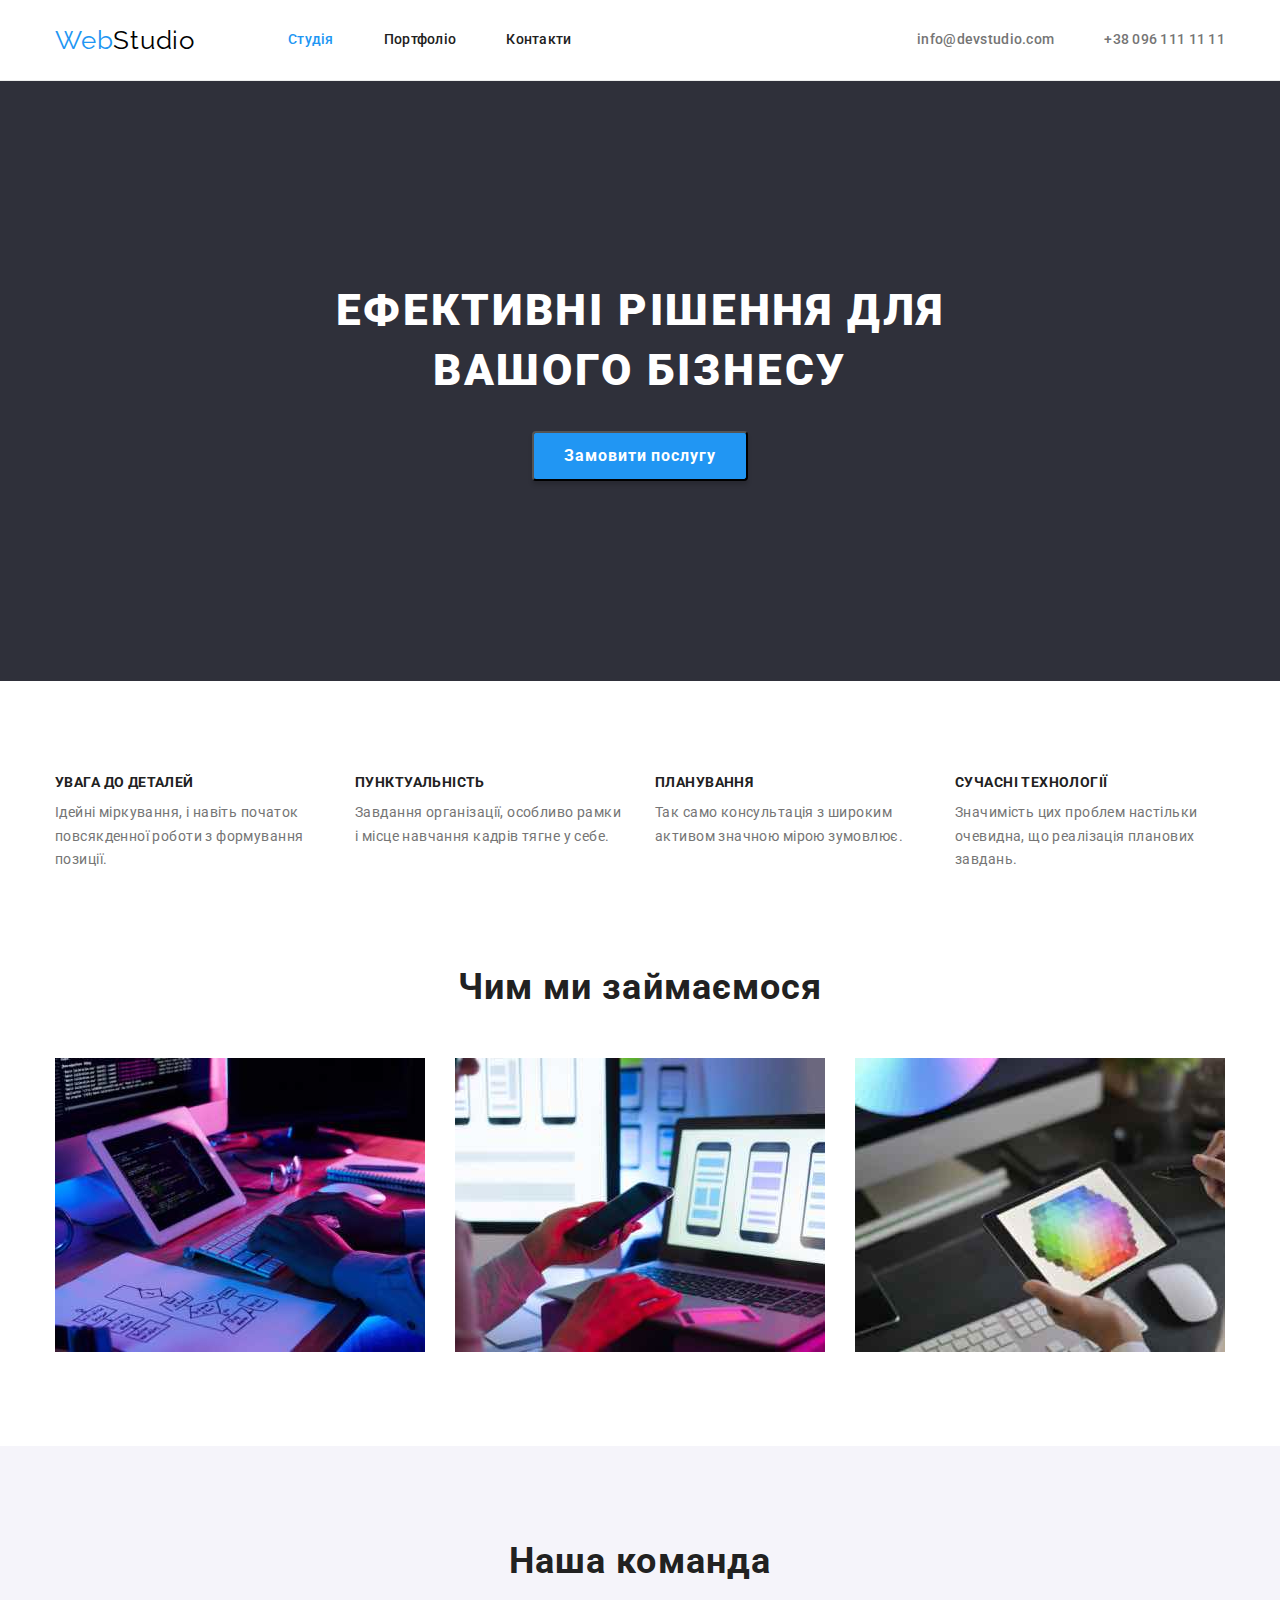
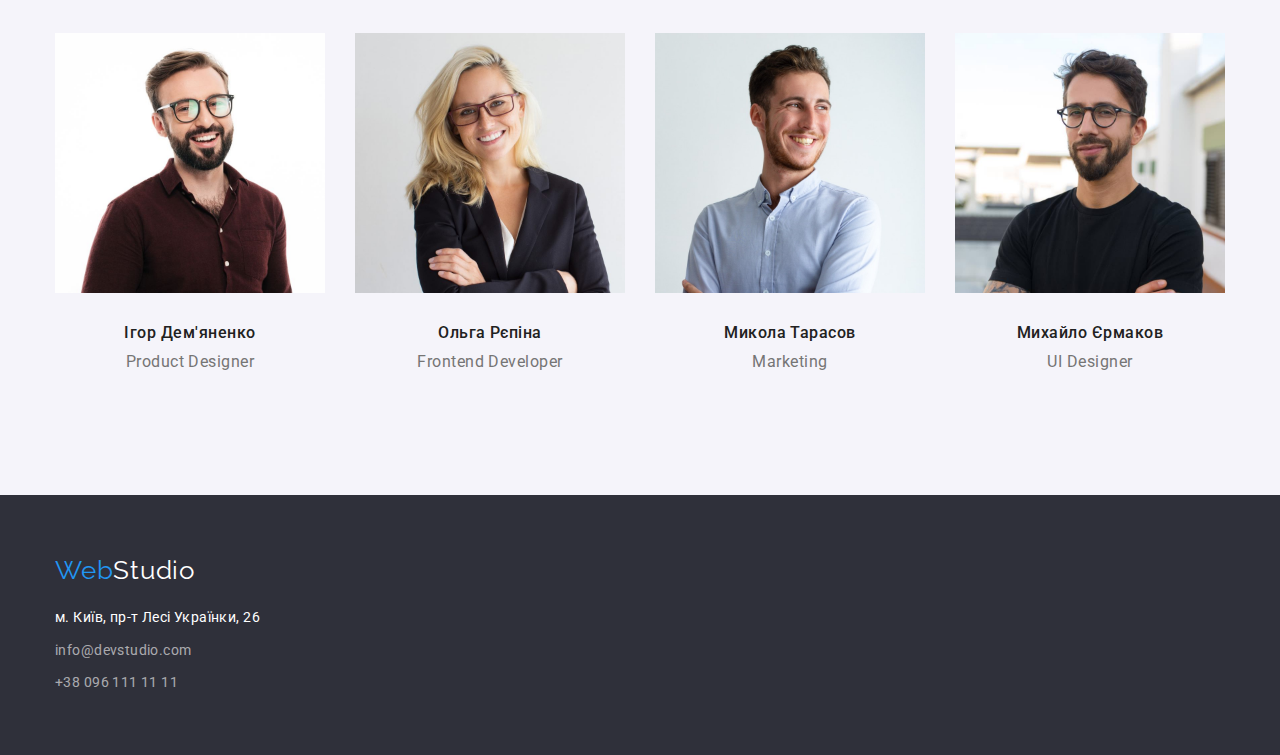
==== commit ea9e1370: "new improvements" ====
--- a/index.html
+++ b/index.html
@@ -25,7 +25,7 @@
             >Web<span class="logo-blk">Studio</span></a
           >
           <!--Menu Nav-->
-        <nav class="nav-link"></nav>  
+        <nav class="nav-link">
           <ul class="list nav-list">
             <li class="list-item">
               <a class="link-header active" href="./index.html">Студія</a>
@@ -37,6 +37,7 @@
               <a class="link-header" href="">Контакти</a>
             </li>
           </ul>
+        </nav>
         <!--Contacts-->
           <ul class="contacts contacts-list">
            <li class="contact-link">
@@ -48,7 +49,6 @@
              <a href="tel:+380961111111" class="contact">+38 096 111 11 11</a>
            </li>
           </ul>
-        </nav>
        </div>
     </header>
     <main>
--- a/css/styles.css
+++ b/css/styles.css
@@ -63,6 +63,7 @@
   display: block;
 }
 
+
 /* Container */
 
 .container {
@@ -82,10 +83,13 @@
 
 /* Header */
 
+.header {
+  border-bottom: 1px solid #ececec;
+}
+
 .header-container {
   display: flex;
   align-items: center;
-  border-bottom: 1px solid #ececec;
 }
 
 .logo {
@@ -251,14 +255,15 @@
 
 /* Чим ми займаємося */
 
-.list-main {
-  padding-top: 0;
-}
-
 .section {
   padding-top: 94px;
   padding-bottom: 94px;
 }
+
+.list-main {
+  padding-top: 0;
+}
+
 .secondary-title {
   font-family: var(--main-font);
   font-size: 36px;
